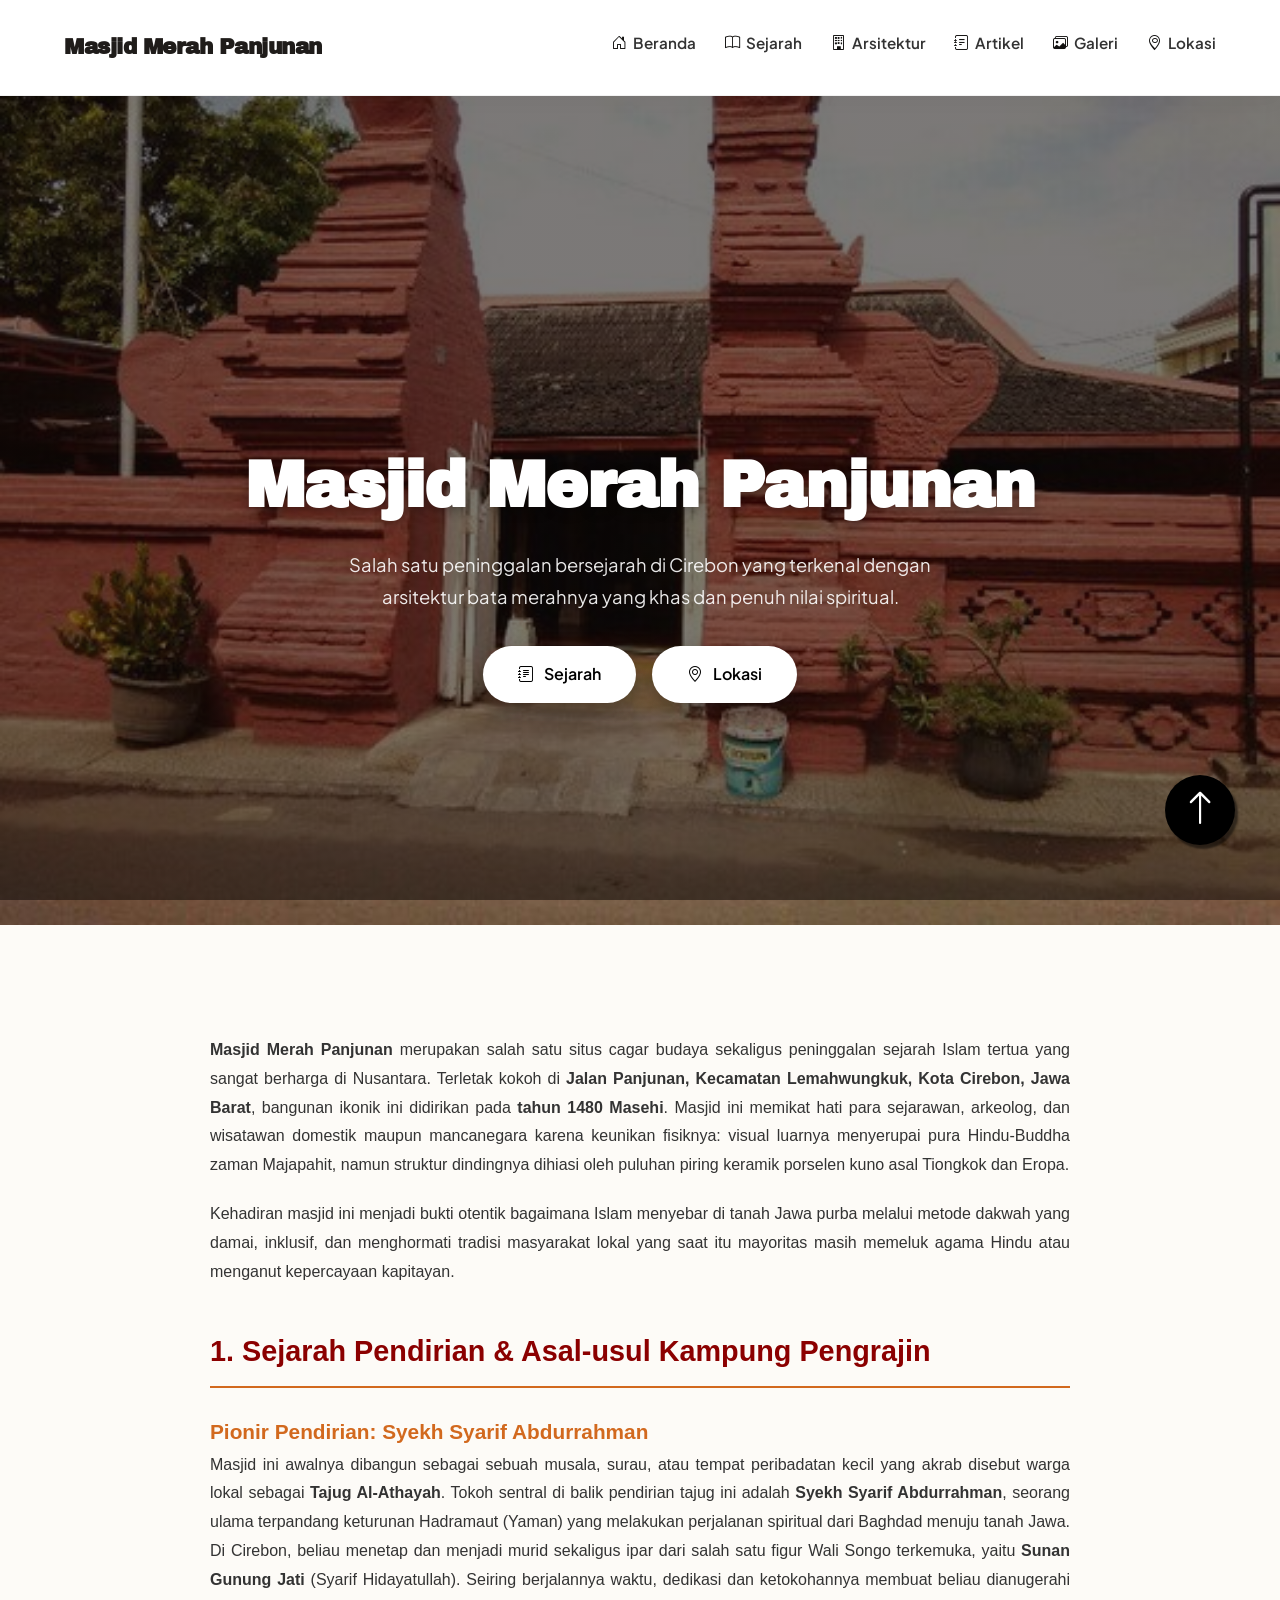
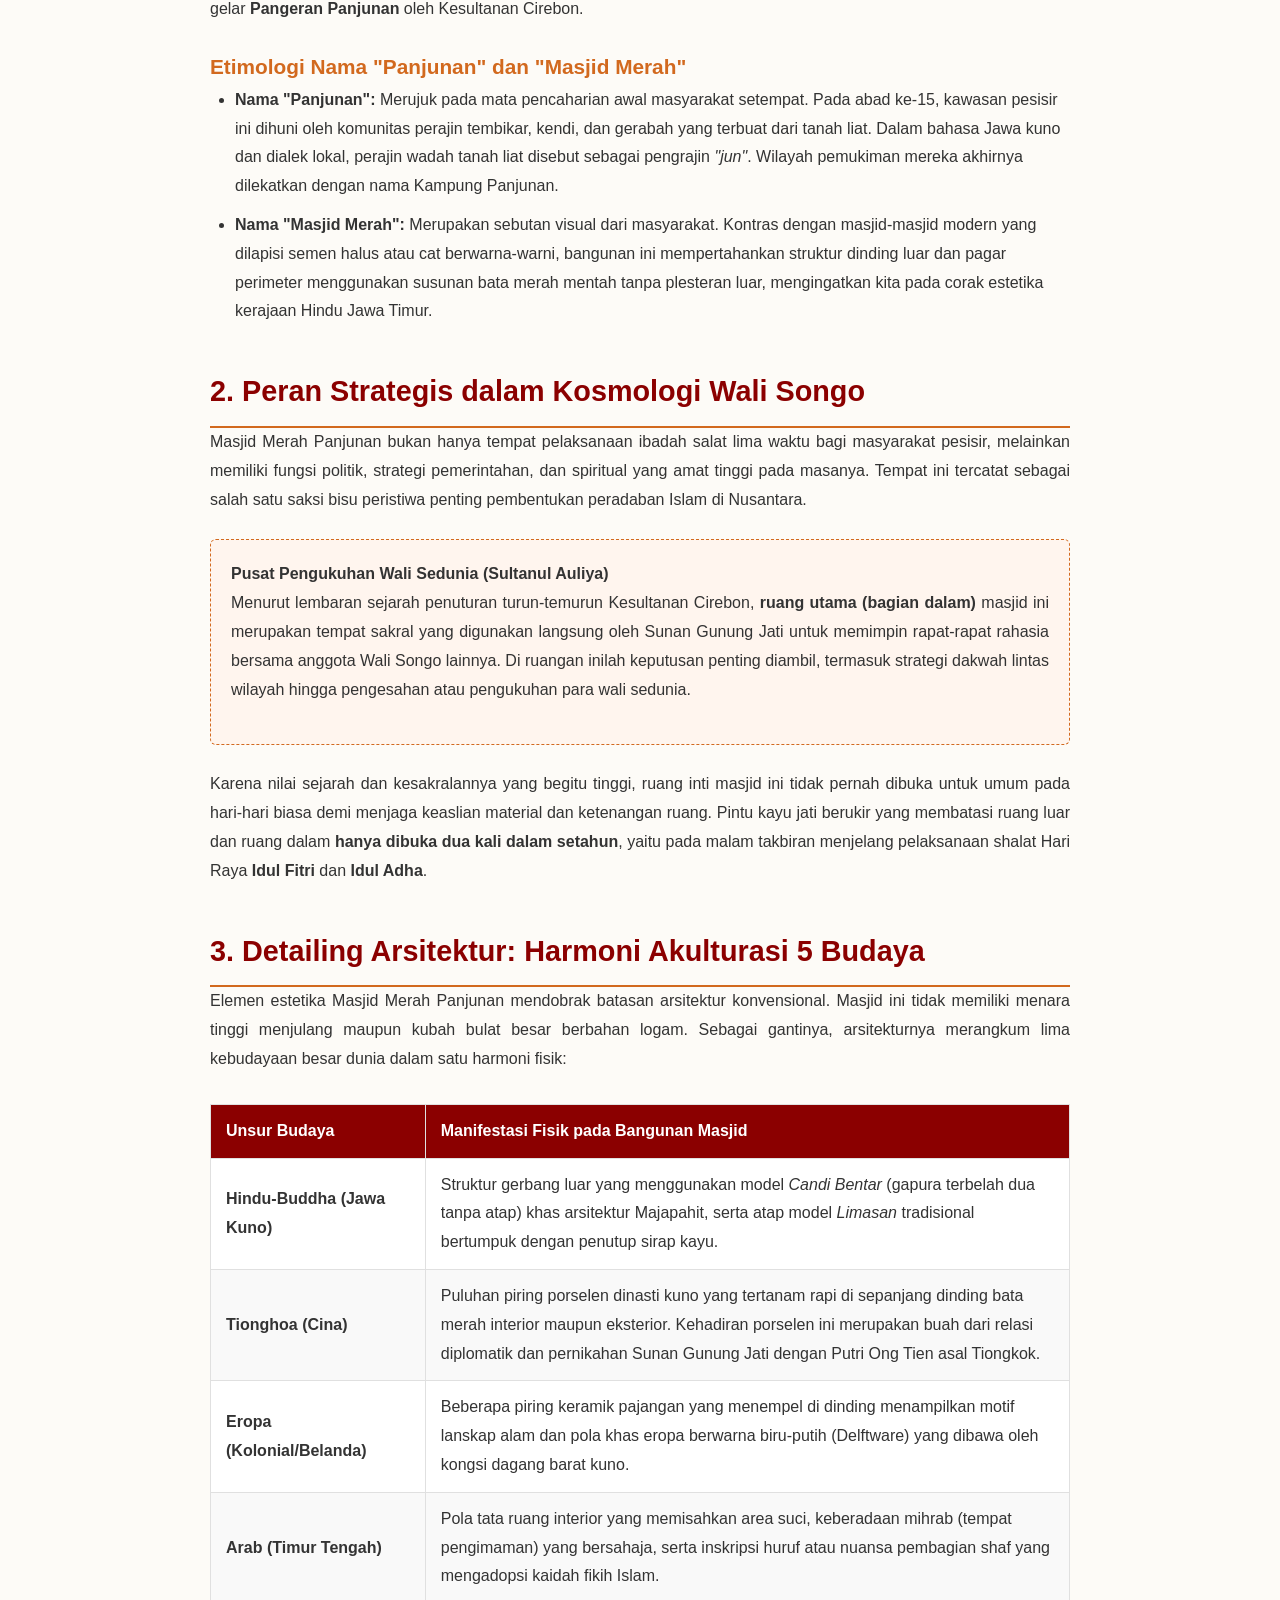
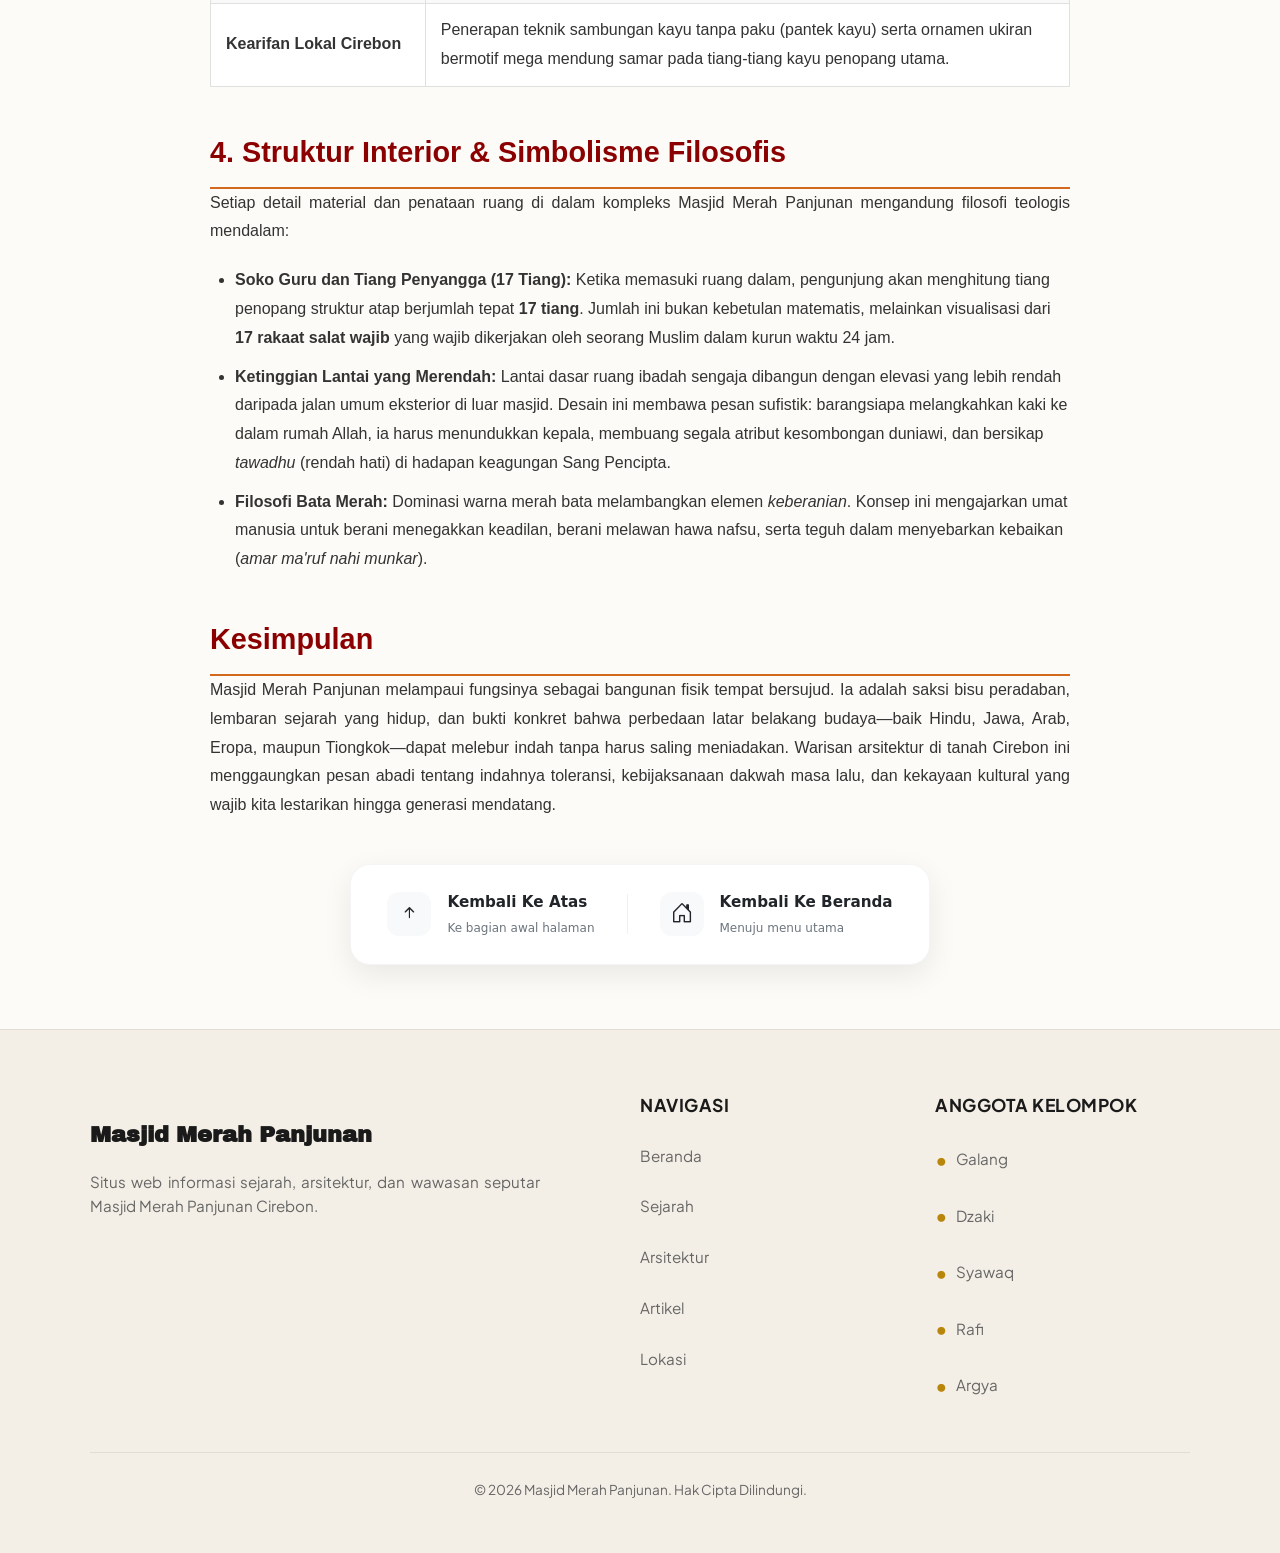
==== artikel.html @ 7f05b2d0 "Add files via upload" ====
<!doctype html>
<html lang="id">
  <head>
    <meta charset="UTF-8" />
    <meta name="viewport" content="width=device-width, initial-scale=1.0" />
    <title>Masjid Merah Panjunan - Akulturasi & Sejarah Terperinci</title>
    <link rel="stylesheet" href="style_artikel.css" />
  </head>
  <body>
    <nav id="home">
      <div>
        <h1>Masjid Merah Panjunan</h1>
      </div>
      <input type="checkbox" id="menu-toggle" />
      <label for="menu-toggle" class="menu-icon">
        <i class="bi bi-list"></i>
      </label>
      <ul>
        <li>
          <a href="index.html#Beranda"
            ><i class="bi bi-house-door"></i> Beranda</a
          >
        </li>
        <li>
          <a href="index.html#Sejarah"><i class="bi bi-book"></i> Sejarah</a>
        </li>
        <li>
          <a href="index.html#Arsitektur"
            ><i class="bi bi-building"></i> Arsitektur</a
          >
        </li>
        <li>
          <a href="#Artikel"><i class="bi bi-journal-text"></i> Artikel</a>
        </li>
        <li>
          <a href="index.html#Galeri"><i class="bi bi-images"></i> Galeri</a>
        </li>
        <li>
          <a href="index.html#Lokasi"><i class="bi bi-geo-alt"></i> Lokasi</a>
        </li>
      </ul>
    </nav>

    <section id="Beranda">
      <div class="content-beranda">
        <div class="judul-beranda">
          <h1>Masjid Merah Panjunan</h1>
          <p>
            Salah satu peninggalan bersejarah di Cirebon yang terkenal dengan<br />
            arsitektur bata merahnya yang khas dan penuh nilai spiritual.
          </p>
          <div class="kontainer-tombol">
            <a href="index.html#Sejarah"
              ><i class="bi bi-journal-text"></i> Sejarah</a
            >
            <a href="index.html#Lokasi"><i class="bi bi-geo-alt"></i> Lokasi</a>
          </div>
        </div>
      </div>
    </section>

    <div class="container" id="Artikel">
      <p>
        <strong>Masjid Merah Panjunan</strong> merupakan salah satu situs cagar
        budaya sekaligus peninggalan sejarah Islam tertua yang sangat berharga
        di Nusantara. Terletak kokoh di
        <strong
          >Jalan Panjunan, Kecamatan Lemahwungkuk, Kota Cirebon, Jawa
          Barat</strong
        >, bangunan ikonik ini didirikan pada
        <strong>tahun 1480 Masehi</strong>. Masjid ini memikat hati para
        sejarawan, arkeolog, dan wisatawan domestik maupun mancanegara karena
        keunikan fisiknya: visual luarnya menyerupai pura Hindu-Buddha zaman
        Majapahit, namun struktur dindingnya dihiasi oleh puluhan piring keramik
        porselen kuno asal Tiongkok dan Eropa.
      </p>

      <p>
        Kehadiran masjid ini menjadi bukti otentik bagaimana Islam menyebar di
        tanah Jawa purba melalui metode dakwah yang damai, inklusif, dan
        menghormati tradisi masyarakat lokal yang saat itu mayoritas masih
        memeluk agama Hindu atau menganut kepercayaan kapitayan.
      </p>

      <h2>1. Sejarah Pendirian & Asal-usul Kampung Pengrajin</h2>

      <h3>Pionir Pendirian: Syekh Syarif Abdurrahman</h3>
      <p>
        Masjid ini awalnya dibangun sebagai sebuah musala, surau, atau tempat
        peribadatan kecil yang akrab disebut warga lokal sebagai
        <strong>Tajug Al-Athayah</strong>. Tokoh sentral di balik pendirian
        tajug ini adalah <strong>Syekh Syarif Abdurrahman</strong>, seorang
        ulama terpandang keturunan Hadramaut (Yaman) yang melakukan perjalanan
        spiritual dari Baghdad menuju tanah Jawa. Di Cirebon, beliau menetap dan
        menjadi murid sekaligus ipar dari salah satu figur Wali Songo terkemuka,
        yaitu <strong>Sunan Gunung Jati</strong> (Syarif Hidayatullah). Seiring
        berjalannya waktu, dedikasi dan ketokohannya membuat beliau dianugerahi
        gelar <strong>Pangeran Panjunan</strong> oleh Kesultanan Cirebon.
      </p>

      <h3>Etimologi Nama "Panjunan" dan "Masjid Merah"</h3>
      <ul>
        <li>
          <strong>Nama "Panjunan":</strong> Merujuk pada mata pencaharian awal
          masyarakat setempat. Pada abad ke-15, kawasan pesisir ini dihuni oleh
          komunitas perajin tembikar, kendi, dan gerabah yang terbuat dari tanah
          liat. Dalam bahasa Jawa kuno dan dialek lokal, perajin wadah tanah
          liat disebut sebagai pengrajin <em>"jun"</em>. Wilayah pemukiman
          mereka akhirnya dilekatkan dengan nama Kampung Panjunan.
        </li>
        <li>
          <strong>Nama "Masjid Merah":</strong> Merupakan sebutan visual dari
          masyarakat. Kontras dengan masjid-masjid modern yang dilapisi semen
          halus atau cat berwarna-warni, bangunan ini mempertahankan struktur
          dinding luar dan pagar perimeter menggunakan susunan bata merah mentah
          tanpa plesteran luar, mengingatkan kita pada corak estetika kerajaan
          Hindu Jawa Timur.
        </li>
      </ul>

      <h2>2. Peran Strategis dalam Kosmologi Wali Songo</h2>
      <p>
        Masjid Merah Panjunan bukan hanya tempat pelaksanaan ibadah salat lima
        waktu bagi masyarakat pesisir, melainkan memiliki fungsi politik,
        strategi pemerintahan, dan spiritual yang amat tinggi pada masanya.
        Tempat ini tercatat sebagai salah satu saksi bisu peristiwa penting
        pembentukan peradaban Islam di Nusantara.
      </p>

      <div class="highlight-box">
        <h4>Pusat Pengukuhan Wali Sedunia (Sultanul Auliya)</h4>
        <p>
          Menurut lembaran sejarah penuturan turun-temurun Kesultanan Cirebon,
          <strong>ruang utama (bagian dalam)</strong> masjid ini merupakan
          tempat sakral yang digunakan langsung oleh Sunan Gunung Jati untuk
          memimpin rapat-rapat rahasia bersama anggota Wali Songo lainnya. Di
          ruangan inilah keputusan penting diambil, termasuk strategi dakwah
          lintas wilayah hingga pengesahan atau pengukuhan para wali sedunia.
        </p>
      </div>

      <p>
        Karena nilai sejarah dan kesakralannya yang begitu tinggi, ruang inti
        masjid ini tidak pernah dibuka untuk umum pada hari-hari biasa demi
        menjaga keaslian material dan ketenangan ruang. Pintu kayu jati berukir
        yang membatasi ruang luar dan ruang dalam
        <strong>hanya dibuka dua kali dalam setahun</strong>, yaitu pada malam
        takbiran menjelang pelaksanaan shalat Hari Raya
        <strong>Idul Fitri</strong> dan <strong>Idul Adha</strong>.
      </p>
      
      <h2>3. Detailing Arsitektur: Harmoni Akulturasi 5 Budaya</h2>
      <p>
        Elemen estetika Masjid Merah Panjunan mendobrak batasan arsitektur
        konvensional. Masjid ini tidak memiliki menara tinggi menjulang maupun
        kubah bulat besar berbahan logam. Sebagai gantinya, arsitekturnya
        merangkum lima kebudayaan besar dunia dalam satu harmoni fisik:
      </p>

      <div class="table-container">
        <table>
          <thead>
            <tr>
              <th style="width: 25%">Unsur Budaya</th>
              <th style="width: 75%">Manifestasi Fisik pada Bangunan Masjid</th>
            </tr>
          </thead>
          <tbody>
            <tr>
              <td><strong>Hindu-Buddha (Jawa Kuno)</strong></td>
              <td>
                Struktur gerbang luar yang menggunakan model
                <em>Candi Bentar</em> (gapura terbelah dua tanpa atap) khas
                arsitektur Majapahit, serta atap model
                <em>Limasan</em> tradisional bertumpuk dengan penutup sirap
                kayu.
              </td>
            </tr>
            <tr>
              <td><strong>Tionghoa (Cina)</strong></td>
              <td>
                Puluhan piring porselen dinasti kuno yang tertanam rapi di
                sepanjang dinding bata merah interior maupun eksterior.
                Kehadiran porselen ini merupakan buah dari relasi diplomatik dan
                pernikahan Sunan Gunung Jati dengan Putri Ong Tien asal
                Tiongkok.
              </td>
            </tr>
            <tr>
              <td><strong>Eropa (Kolonial/Belanda)</strong></td>
              <td>
                Beberapa piring keramik pajangan yang menempel di dinding
                menampilkan motif lanskap alam dan pola khas eropa berwarna
                biru-putih (Delftware) yang dibawa oleh kongsi dagang barat
                kuno.
              </td>
            </tr>
            <tr>
              <td><strong>Arab (Timur Tengah)</strong></td>
              <td>
                Pola tata ruang interior yang memisahkan area suci, keberadaan
                mihrab (tempat pengimaman) yang bersahaja, serta inskripsi huruf
                atau nuansa pembagian shaf yang mengadopsi kaidah fikih Islam.
              </td>
            </tr>
            <tr>
              <td><strong>Kearifan Lokal Cirebon</strong></td>
              <td>
                Penerapan teknik sambungan kayu tanpa paku (pantek kayu) serta
                ornamen ukiran bermotif mega mendung samar pada tiang-tiang kayu
                penopang utama.
              </td>
            </tr>
          </tbody>
        </table>
      </div>

      <h2>4. Struktur Interior & Simbolisme Filosofis</h2>
      <p>
        Setiap detail material dan penataan ruang di dalam kompleks Masjid Merah
        Panjunan mengandung filosofi teologis mendalam:
      </p>

      <ul>
        <li>
          <strong>Soko Guru dan Tiang Penyangga (17 Tiang):</strong> Ketika
          memasuki ruang dalam, pengunjung akan menghitung tiang penopang
          struktur atap berjumlah tepat <strong>17 tiang</strong>. Jumlah ini
          bukan kebetulan matematis, melainkan visualisasi dari
          <strong>17 rakaat salat wajib</strong> yang wajib dikerjakan oleh
          seorang Muslim dalam kurun waktu 24 jam.
        </li>
        <li>
          <strong>Ketinggian Lantai yang Merendah:</strong> Lantai dasar ruang
          ibadah sengaja dibangun dengan elevasi yang lebih rendah daripada
          jalan umum eksterior di luar masjid. Desain ini membawa pesan
          sufistik: barangsiapa melangkahkan kaki ke dalam rumah Allah, ia harus
          menundukkan kepala, membuang segala atribut kesombongan duniawi, dan
          bersikap <em>tawadhu</em> (rendah hati) di hadapan keagungan Sang
          Pencipta.
        </li>
        <li>
          <strong>Filosofi Bata Merah:</strong> Dominasi warna merah bata
          melambangkan elemen <em>keberanian</em>. Konsep ini mengajarkan umat
          manusia untuk berani menegakkan keadilan, berani melawan hawa nafsu,
          serta teguh dalam menyebarkan kebaikan (<em
            >amar ma'ruf nahi munkar</em
          >).
        </li>
      </ul>

      <h2>Kesimpulan</h2>
      <p>
        Masjid Merah Panjunan melampaui fungsinya sebagai bangunan fisik tempat
        bersujud. Ia adalah saksi bisu peradaban, lembaran sejarah yang hidup,
        dan bukti konkret bahwa perbedaan latar belakang budaya—baik Hindu,
        Jawa, Arab, Eropa, maupun Tiongkok—dapat melebur indah tanpa harus
        saling meniadakan. Warisan arsitektur di tanah Cirebon ini menggaungkan
        pesan abadi tentang indahnya toleransi, kebijaksanaan dakwah masa lalu,
        dan kekayaan kultural yang wajib kita lestarikan hingga generasi
        mendatang.
      </p>

      <div class="nav-card-container">
        <div class="nav-card-body">
          <a href="#home" class="nav-card-item">
            <div class="nav-icon-wrapper">
              <i class="bi bi-arrow-up-short"></i>
            </div>
            <div class="nav-text-wrapper">
              <span class="nav-title">Kembali Ke Atas</span>
              <span class="nav-subtitle">Ke bagian awal halaman</span>
            </div>
          </a>

          <div class="nav-card-divider"></div>
          <a href="index.html#Beranda" class="nav-card-item">
            <div class="nav-icon-wrapper">
              <i class="bi bi-house-door"></i>
            </div>
            <div class="nav-text-wrapper">
              <span class="nav-title">Kembali Ke Beranda</span>
              <span class="nav-subtitle">Menuju menu utama</span>
            </div>
          </a>
        </div>
      </div>
    </div>

    <div id="chatbot-widget" class="chat-closed">
      <div id="chat-toggle" class="icon-floot">
        <a href="#home"><i class="bi bi-arrow-up"></i></a>
      </div>
    </div>

    <footer>
      <div class="footer-container">
        <div class="footer-info">
          <h3>Masjid Merah Panjunan</h3>
          <p>
            Situs web informasi sejarah, arsitektur, dan wawasan seputar Masjid
            Merah Panjunan Cirebon.
          </p>
        </div>

        <div class="footer-links">
          <h4>Navigasi</h4>
          <ul>
            <li><a href="index.html#Beranda">Beranda</a></li>
            <li><a href="index.html#Sejarah">Sejarah</a></li>
            <li><a href="index.html#Arsitektur">Arsitektur</a></li>
            <li><a href="index.html#Artikel">Artikel</a></li>
            <li><a href="index.html#Lokasi">Lokasi</a></li>
          </ul>
        </div>

        <div class="footer-team">
          <h4>Anggota Kelompok</h4>
          <ul class="team-list">
            <li>Galang</li>
            <li>Dzaki</li>
            <li>Syawaq</li>
            <li>Rafi</li>
            <li>Argya</li>
          </ul>
        </div>
      </div>

      <div class="footer-bottom">
        <p>&copy; 2026 Masjid Merah Panjunan. Hak Cipta Dilindungi.</p>
      </div>
    </footer>
  </body>
</html>
---- style_artikel.css ----
@import url("https://fonts.googleapis.com/css2?family=Archivo+Black&family=Plus+Jakarta+Sans:wght@300;400;500;600;700&display=swap");
@import url("https://cdn.jsdelivr.net/npm/bootstrap-icons@1.13.1/font/bootstrap-icons.min.css");

:root {
  --primary-dark: #1f1c1a;
  --accent-color: #131211;
  --primary-color: #8b0000;
  --secondary-color: #d2691e;
  --text-color: #333333;
  --bg-color: #fdfbf7;
  --card-bg: #ffffff;
  --transition: all 0.3s cubic-bezier(0.4, 0, 0.2, 1);
}

* {
  padding: 0;
  margin: 0;
  box-sizing: border-box;
}

html {
  scroll-behavior: smooth;
}

body {
  font-family: "Segoe UI", Tahoma, Geneva, Verdana, sans-serif;
  line-height: 1.8;
  color: var(--text-color);
  background-color: var(--bg-color);
  margin: 0;
}

nav {
  position: relative;
  top: 0;
  left: 0;
  width: 100%;
  background: rgba(255, 255, 255, 0.92);
  backdrop-filter: blur(10px);
  display: flex;
  justify-content: space-between;
  align-items: center;
  padding: 1.2rem 4rem;
  z-index: 1000;
  box-shadow: 0 4px 20px rgba(0, 0, 0, 0.04);
  border-bottom: 1px solid rgba(0, 0, 0, 0.05);
  box-sizing: border-box;
}

nav div h1 {
  font-size: 1.35rem;
  font-family: "Archivo Black", sans-serif;
  color: var(--primary-dark);
  letter-spacing: -0.5px;
  margin: 0;
  display: flex;
  align-items: center;
}

nav ul {
  display: flex;
  list-style: none;
  align-items: center;
  gap: 1.8rem;
  margin: 0;
  padding: 0;
}

nav ul li {
  display: flex;
  align-items: center;
}

nav ul li a {
  text-decoration: none;
  font-family: "Plus Jakarta Sans", sans-serif;
  color: var(--text-main);
  font-weight: 600;
  font-size: 0.95rem;
  padding: 0.6rem 0;
  display: inline-flex;
  align-items: center;
  transition: var(--transition);
  position: relative;
}

nav ul li a i {
  margin-right: 6px;
  color: var(--accent-color);
  display: inline-flex;
  align-items: center;
}

nav ul li a::after {
  content: "";
  position: absolute;
  bottom: 0;
  left: 0;
  width: 0;
  height: 2px;
  background-color: var(--accent-color);
  transition: var(--transition);
  border-radius: 2px;
}

nav ul li a:hover {
  color: var(--accent-color);
}

nav ul li a:hover::after {
  width: 100%;
}

#menu-toggle {
  display: none;
}

.menu-icon {
  font-size: 24px;
  display: none;
  cursor: pointer;
}

@media (max-width: 768px) {
  nav {
    padding: 1rem 1.5rem;
  }

  .menu-icon {
    display: block;
    font-size: 28px;
    color: var(--primary-dark);
  }

  nav ul {
    position: absolute;
    top: 100%;
    left: 0;
    width: 100%;
    background-color: rgba(255, 255, 255, 0.98);
    backdrop-filter: blur(10px);
    flex-direction: column;
    align-items: flex-start;
    padding: 20px 30px;
    gap: 15px;
    box-shadow: 0 10px 20px rgba(0, 0, 0, 0.08);
    border-bottom: 1px solid rgba(0, 0, 0, 0.05);

    max-height: 0;
    overflow: hidden;
    opacity: 0;
    transition:
      max-height 0.4s ease,
      opacity 0.3s ease;
  }

  #menu-toggle:checked ~ ul {
    max-height: 400px;
    opacity: 1;
  }

  nav ul li {
    width: 100%;
  }

  nav ul li a {
    display: block;
    width: 100%;
    padding: 8px 0;
    font-size: 1rem;
  }

  nav ul li a::after {
    display: none;
  }
}

#Beranda {
  background-image:
    linear-gradient(rgba(15, 10, 8, 0.55), rgba(15, 10, 8, 0.55)),
    url("img/depan_masjid.jpg");
  background-size: cover;
  background-repeat: no-repeat;
  background-position: center;
  background-attachment: fixed;
  width: 100%;
  min-height: 100vh;
  display: flex;
  flex-direction: column;
  justify-content: center;
  align-items: center;
  padding: 120px 20px 60px 20px;
  color: #ffffff;
  text-align: center;
}

.content-beranda {
  max-width: 900px;
  width: 100%;
  display: flex;
  justify-content: center;
  align-items: center;
}

.judul-beranda {
  display: flex;
  flex-direction: column;
  justify-content: center;
  align-items: center;
  gap: 24px;
  width: 100%;
}

.judul-beranda h1 {
  font-family: "Archivo Black", sans-serif;
  font-size: clamp(2.5rem, 5vw, 4rem);
  letter-spacing: -1px;
  line-height: 1.2;
  text-shadow: 0 4px 12px rgba(0, 0, 0, 0.3);
  width: 100%;
  text-align: center;
}

.judul-beranda p {
  font-family: "Plus Jakarta Sans", sans-serif;
  font-weight: 400;
  font-size: 1.15rem;
  line-height: 1.7;
  color: rgba(255, 255, 255, 0.9);
  max-width: 650px;
  width: 100%;
  margin: 0 auto;
  text-align: center;
}

.kontainer-tombol {
  display: flex;
  flex-direction: row;
  justify-content: center;
  align-items: center;
  gap: 16px;
  margin-top: 10px;
  width: 100%;
}

.kontainer-tombol a {
  display: inline-flex;
  align-items: center;
  justify-content: center;
  gap: 10px;
  background-color: white;
  color: #000000;
  text-decoration: none;
  font-family: "Plus Jakarta Sans", sans-serif;
  font-weight: 600;
  padding: 0.9rem 2.2rem;
  border-radius: 50px;
  box-shadow: 0 8px 20px rgba(19, 18, 17, 0.35);
  transition: var(--transition);
}

.kontainer-tombol a:hover {
  transform: translateY(-3px);
  background-color: #ffffff;
  box-shadow: 0 12px 25px rgba(19, 18, 17, 0.5);
}

section {
  min-height: 100vh;
  padding: 140px 20px 80px 20px;
  display: flex;
  flex-direction: column;
  align-items: center;
  justify-content: center;
}

.container {
  max-width: 900px;
  margin: 40px auto;
  padding: 0 20px;
}
.meta-info {
  background-color: #f0e6d2;
  padding: 15px 20px;
  border-left: 5px solid var(--primary-color);
  border-radius: 4px;
  margin-bottom: 30px;
  font-size: 0.95rem;
}
h2 {
  color: var(--primary-color);
  border-bottom: 2px solid var(--secondary-color);
  padding-bottom: 8px;
  margin-top: 40px;
  font-size: 1.8rem;
}
h3 {
  color: var(--secondary-color);
  margin-top: 25px;
  font-size: 1.3rem;
}
p {
  margin-bottom: 20px;
  text-align: justify;
}
ul,
ol {
  margin-bottom: 20px;
  padding-left: 25px;
}
li {
  margin-bottom: 10px;
}
.highlight-box {
  background-color: #fff5ee;
  border: 1px dashed var(--secondary-color);
  padding: 20px;
  border-radius: 6px;
  margin: 25px 0;
}
.table-container {
  overflow-x: auto;
  margin: 30px 0;
}
table {
  width: 100%;
  border-collapse: collapse;
  background: var(--card-bg);
}
th,
td {
  border: 1px solid #e0e0e0;
  padding: 12px 15px;
  text-align: left;
}
th {
  background-color: var(--primary-color);
  color: white;
}
tr:nth-child(even) {
  background-color: #f9f9f9;
}

.nav-card-container {
  display: flex;
  justify-content: center;
  padding: 24px 16px;
  width: 100%;
  box-sizing: border-box;
}

.nav-card-body {
  display: inline-flex;
  align-items: center;
  background-color: #ffffff;
  padding: 12px;
  border-radius: 20px;
  box-shadow: 0 10px 30px rgba(0, 0, 0, 0.08);
  border: 1px solid rgba(0, 0, 0, 0.04);
}

.nav-card-item {
  display: flex;
  align-items: center;
  gap: 16px;
  padding: 12px 24px;
  text-decoration: none;
  border-radius: 14px;
  transition: all 0.25s cubic-bezier(0.4, 0, 0.2, 1);
}

.nav-card-item:hover {
  background-color: #fafafa;
}

.nav-card-item:hover .nav-icon-wrapper {
  background-color: #e7f1ff;
  color: #0d6efd;
  transform: scale(1.05);
}

.nav-card-item:hover .nav-title {
  color: #0d6efd;
}

.nav-icon-wrapper {
  display: flex;
  align-items: center;
  justify-content: center;
  width: 44px;
  height: 44px;
  background-color: #f8f9fa;
  color: #212529;
  border-radius: 12px;
  font-size: 1.4rem;
  transition: all 0.25s ease;
}

.nav-text-wrapper {
  display: flex;
  flex-direction: column;
  gap: 2px;
}

.nav-title {
  font-family:
    system-ui,
    -apple-system,
    sans-serif;
  font-size: 0.95rem;
  font-weight: 600;
  color: #212529;
  transition: color 0.2s ease;
}

.nav-subtitle {
  font-family:
    system-ui,
    -apple-system,
    sans-serif;
  font-size: 0.75rem;
  color: #6c757d;
}

.nav-card-divider {
  width: 1px;
  height: 40px;
  background-color: #eff2f5;
  margin: 0 8px;
}

@media (max-width: 600px) {
  .nav-card-body {
    flex-direction: column;
    width: 100%;
    max-width: 400px;
    padding: 12px;
    gap: 8px;
  }

  .nav-card-item {
    width: 100%;
    box-sizing: border-box;
    justify-content: flex-start;
  }

  .nav-card-divider {
    width: 100%;
    height: 1px;
    margin: 4px 0;
  }
}

.icon-floot {
  background-color: black;
  width: 70px;
  height: 70px;
  display: flex;
  justify-content: center;
  align-items: center;
  position: fixed;
  right: 45px;
  bottom: 55px;
  font-size: 37px;
  text-shadow: 3px 2px 5px rgba(0, 0, 0, 0.5);
  text-decoration: none;
  border-radius: 50px;
  box-shadow: 3px 4px 2px rgba(0, 0, 0, 0.5);
  cursor: pointer;
  transition: all 0.3s;
  z-index: 1000;

  animation: munculPasScroll linear both;
  animation-timeline: scroll(root);
  animation-range: entry 0px exit 800px;
}

@keyframes munculPasScroll {
  from {
    opacity: 0;
    visibility: hidden;
    transform: translateY(40px);
  }
  to {
    opacity: 1;
    visibility: visible;
    transform: translateY(0);
  }
}

.icon-floot a {
  color: white;
}

.icon-floot:hover {
  transform: translateY(-10px) !important;
  color: lightyellow;
}

.icon-floot:active {
  transform: translateY(-10px) scale(0.75) !important;
  font-size: 20px;
}

footer {
  background-color: #f4efe6;
  color: #333333;
  padding: 60px 20px 30px 20px;
  font-family: "Plus Jakarta Sans", sans-serif;
  border-top: 1px solid rgba(0, 0, 0, 0.08);
}

.footer-container {
  max-width: 1100px;
  margin: 0 auto;
  display: grid;
  grid-template-columns: 1fr;
  gap: 40px;
  padding-bottom: 40px;
  border-bottom: 1px solid rgba(0, 0, 0, 0.08);
}

.footer-info h3 {
  font-family: "Archivo Black", sans-serif;
  font-size: 1.4rem;
  margin-bottom: 15px;
  color: #1a1a1a;
}

.footer-info p {
  color: #666666;
  font-size: 0.95rem;
  line-height: 1.6;
  max-width: 450px;
}

.footer-links h4,
.footer-team h4 {
  font-size: 1.1rem;
  margin-bottom: 20px;
  font-weight: 700;
  color: #1a1a1a;
  text-transform: uppercase;
  letter-spacing: 0.5px;
}

.footer-links ul,
.team-list {
  list-style: none;
  padding: 0;
  margin: 0;
  display: flex;
  flex-direction: column;
  gap: 12px;
}

.footer-links ul li a {
  text-decoration: none;
  color: #666666;
  font-size: 0.95rem;
  transition: all 0.3s ease;
  display: inline-block;
}

.footer-links ul li a:hover {
  color: #b8860b;
  transform: translateX(5px);
}

.team-list li {
  color: #666666;
  font-size: 0.95rem;
  display: flex;
  align-items: center;
  gap: 8px;
}

.team-list li::before {
  content: "•";
  color: #b8860b;
  font-weight: bold;
  font-size: 1.2rem;
}

.footer-bottom {
  display: flex;
  justify-content: center;
  align-items: center;
  text-align: center;
  padding-top: 25px;
  color: #666666;
  font-size: 0.85rem;
}

@media (min-width: 600px) {
  .footer-container {
    grid-template-columns: repeat(2, 1fr);
  }

  .footer-info {
    grid-column: span 2;
  }
}

@media (min-width: 900px) {
  .footer-container {
    grid-template-columns: 2fr 1fr 1fr;
  }

  .footer-info {
    grid-column: span 1;
  }
}
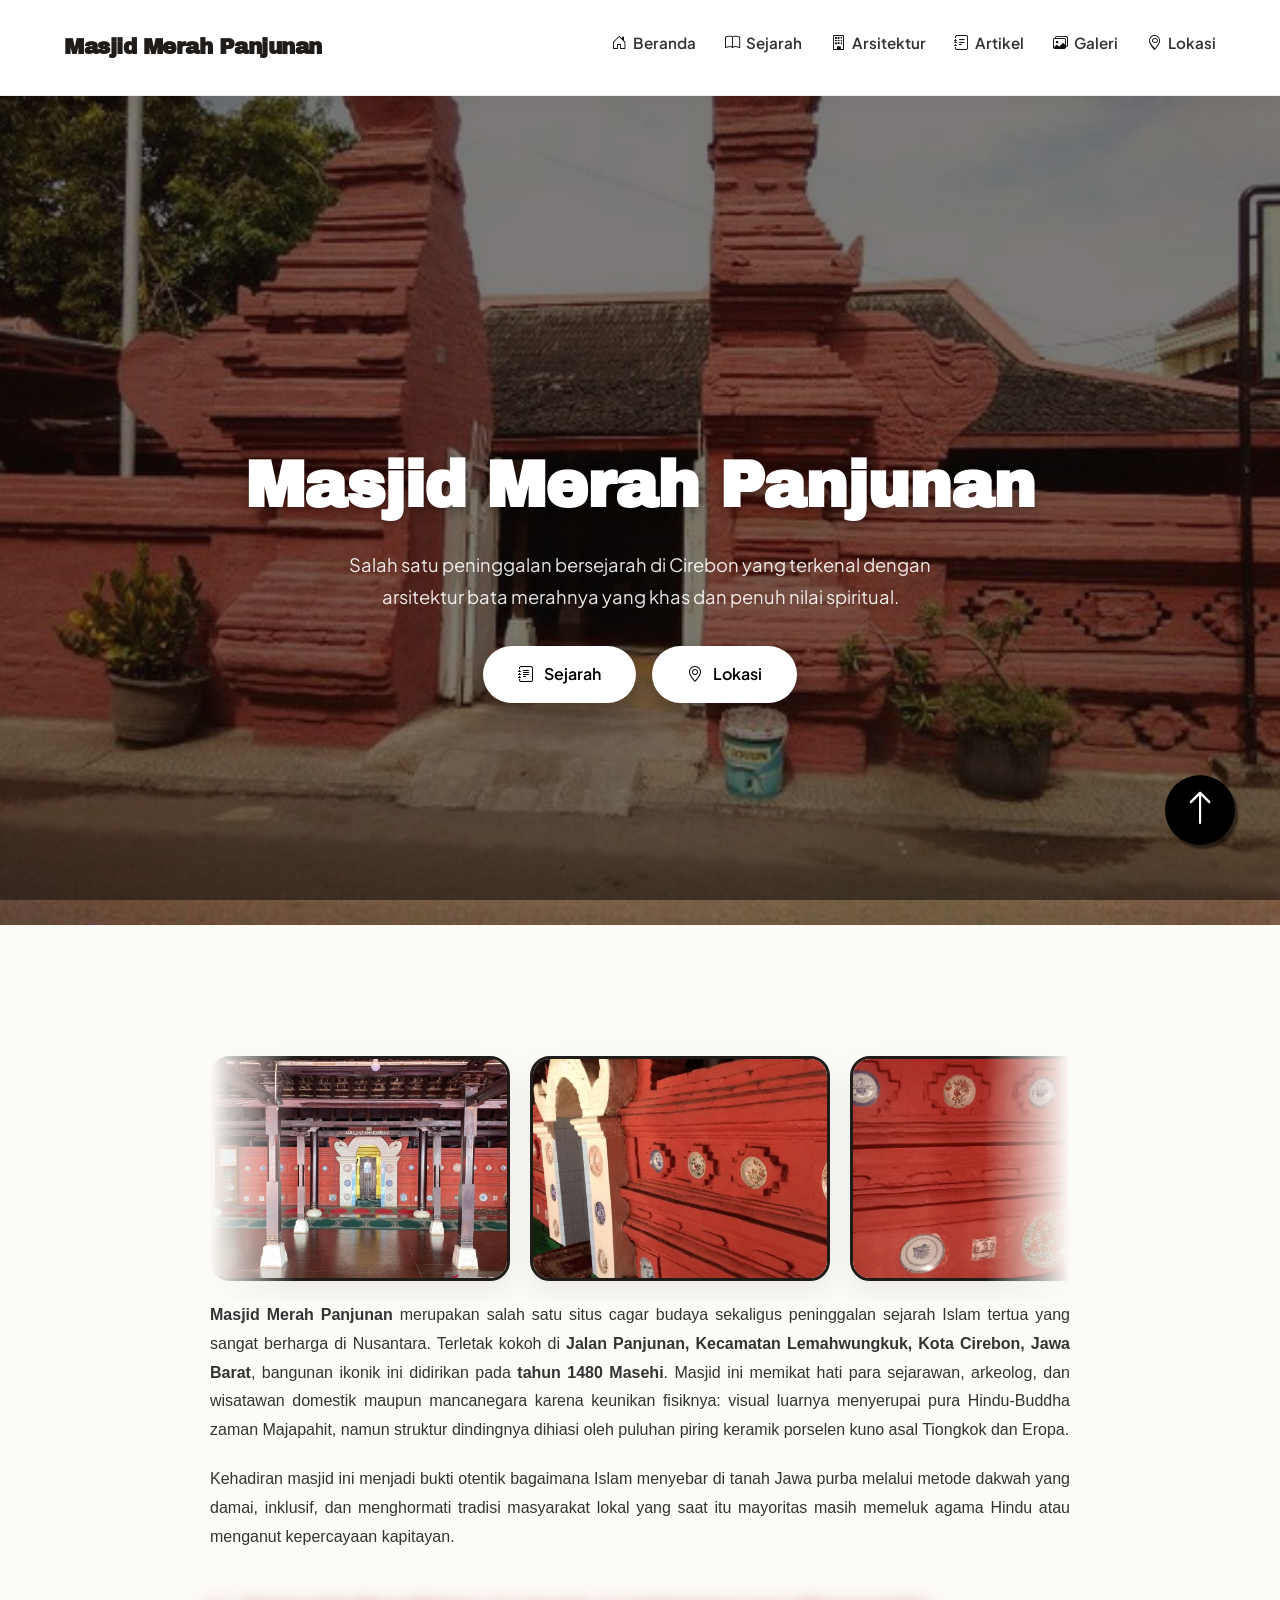
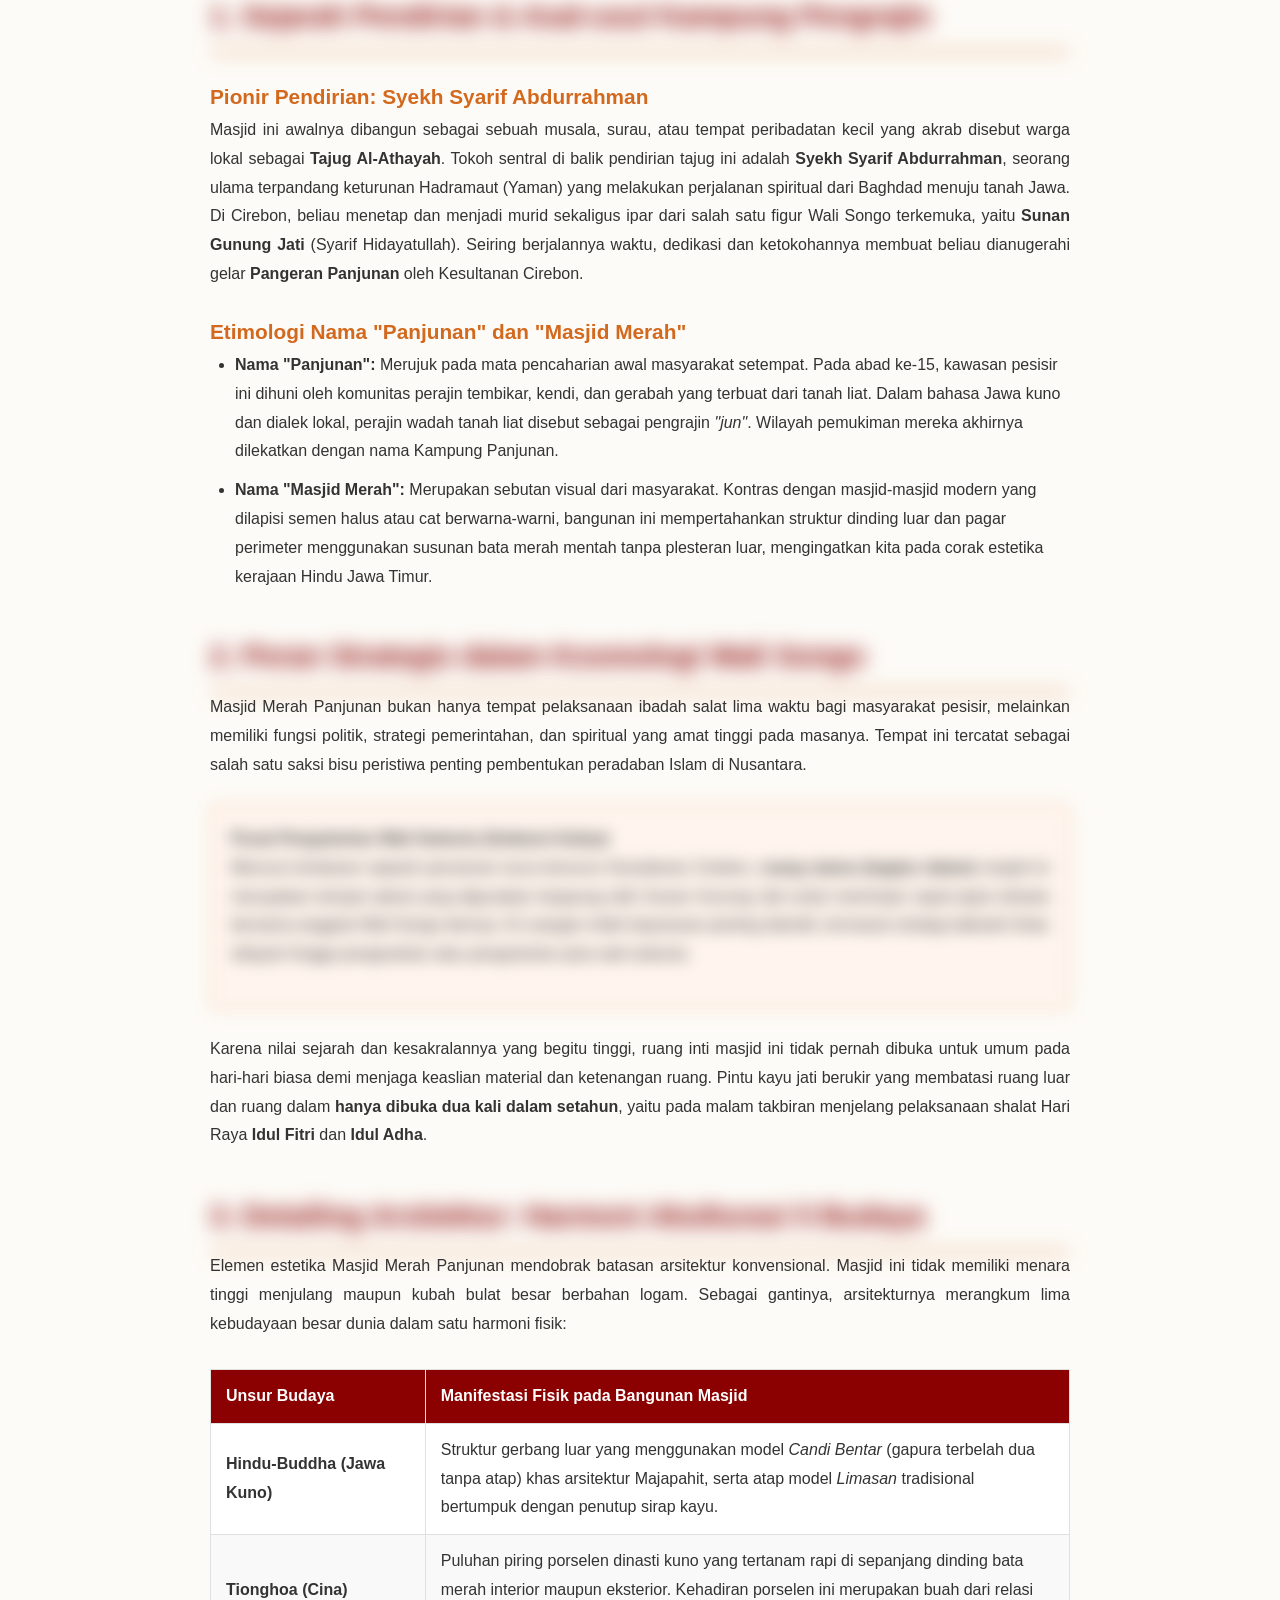
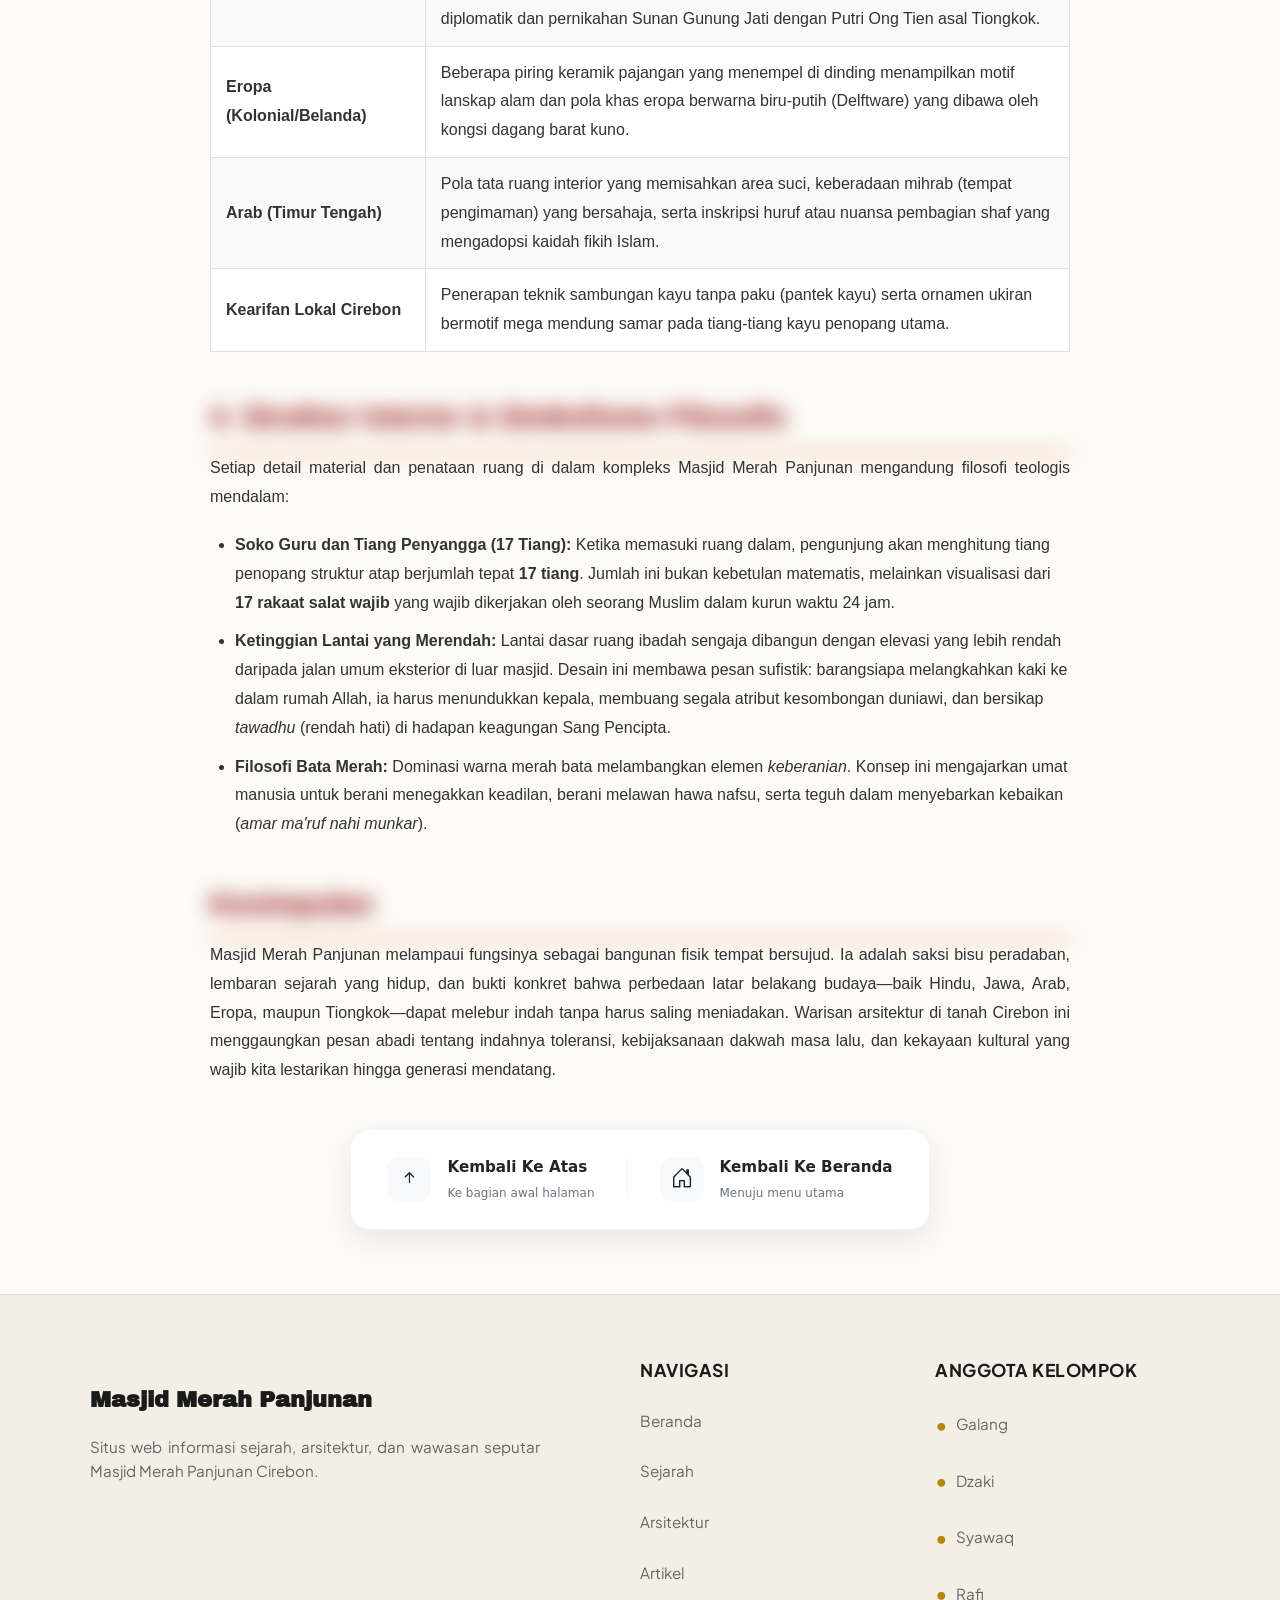
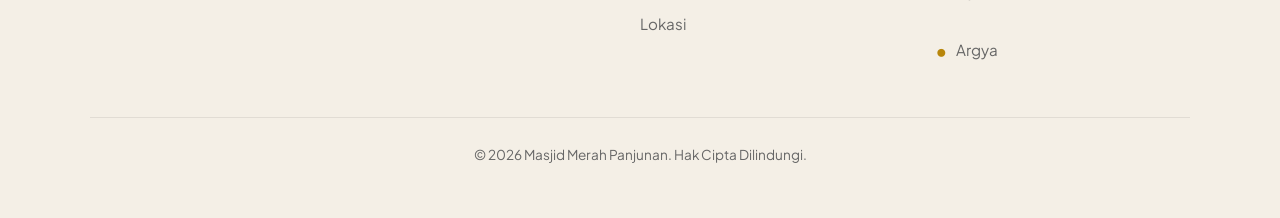
==== commit d8f54785: "Add files via upload" ====
--- a/artikel.html
+++ b/artikel.html
@@ -5,6 +5,7 @@
     <meta name="viewport" content="width=device-width, initial-scale=1.0" />
     <title>Masjid Merah Panjunan - Akulturasi & Sejarah Terperinci</title>
     <link rel="stylesheet" href="style_artikel.css" />
+    <link rel="stylesheet" href="scroll-animation-artikel.css" />
   </head>
   <body>
     <nav id="home">
@@ -60,6 +61,35 @@
     </section>
 
     <div class="container" id="Artikel">
+      <div class="slider-wrapper">
+            <div class="slider-container">
+              <div class="galeri-item">
+                <img src="img/dalam_masjid.jpg" alt="Dalam Masjid" />
+              </div>
+              <div class="galeri-item">
+                <img src="img/Bata_Merah.jpg" alt="Bata Merah" />
+              </div>
+              <div class="galeri-item">
+                <img src="img/Ornamen_Kuno.jpg" alt="Ornamen Kuno" />
+              </div>
+              <div class="galeri-item">
+                <img src="img/masjid.jpeg" alt="Suasana Masjid" />
+              </div>
+              <div class="galeri-item">
+                <img src="img/depan_masjid.jpg" alt="Bagian Depan Masjid" />
+              </div>
+
+              <div class="galeri-item">
+                <img src="img/dalam_masjid.jpg" alt="Dalam Masjid" />
+              </div>
+              <div class="galeri-item">
+                <img src="img/Bata_Merah.jpg" alt="Bata Merah" />
+              </div>
+              <div class="galeri-item">
+                <img src="img/Ornamen_Kuno.jpg" alt="Ornamen Kuno" />
+              </div>
+            </div>
+          </div>
       <p>
         <strong>Masjid Merah Panjunan</strong> merupakan salah satu situs cagar
         budaya sekaligus peninggalan sejarah Islam tertua yang sangat berharga
--- a/style_artikel.css
+++ b/style_artikel.css
@@ -279,6 +279,68 @@
   margin: 40px auto;
   padding: 0 20px;
 }
+
+.slider-wrapper {
+  width: 100%;
+  overflow: hidden;
+  position: relative;
+  padding: 20px 0;
+
+  -webkit-mask-image: linear-gradient(
+    to right,
+    transparent 0%,
+    black 10%,
+    black 90%,
+    transparent 100%
+  );
+  mask-image: linear-gradient(
+    to right,
+    transparent 0%,
+    black 10%,
+    black 90%,
+    transparent 100%
+  );
+}
+
+.slider-container {
+  display: flex;
+  gap: 20px;
+  width: max-content;
+  animation: jalanOtomatis 45s linear infinite;
+}
+
+.galeri-item {
+  width: 300px;
+  border-radius: 20px;
+  overflow: hidden;
+  box-shadow: 0 10px 30px rgba(0, 0, 0, 0.08);
+  border: 3px solid var(--primary-dark);
+  background: #ffffff;
+  aspect-ratio: 4 / 3;
+  flex-shrink: 0;
+}
+
+.galeri-item img {
+  width: 100%;
+  height: 100%;
+  object-fit: cover;
+  display: block;
+  transition: transform 0.4s ease;
+}
+
+.galeri-item:hover img {
+  transform: scale(1.06);
+}
+
+@keyframes jalanOtomatis {
+  0% {
+    transform: translateX(0);
+  }
+  100% {
+    transform: translateX(-1600px);
+  }
+}
+
 .meta-info {
   background-color: #f0e6d2;
   padding: 15px 20px;
@@ -469,23 +531,6 @@
   cursor: pointer;
   transition: all 0.3s;
   z-index: 1000;
-
-  animation: munculPasScroll linear both;
-  animation-timeline: scroll(root);
-  animation-range: entry 0px exit 800px;
-}
-
-@keyframes munculPasScroll {
-  from {
-    opacity: 0;
-    visibility: hidden;
-    transform: translateY(40px);
-  }
-  to {
-    opacity: 1;
-    visibility: visible;
-    transform: translateY(0);
-  }
 }
 
 .icon-floot a {
--- a/scroll-animation-artikel.css
+++ b/scroll-animation-artikel.css
@@ -0,0 +1,215 @@
+@media (prefers-reduced-motion: no-preference) {
+  @supports (animation-timeline: view()) {
+    .container > .slider-wrapper,
+    .container > p,
+    .container > h2,
+    .container > h3,
+    .container > ul,
+    .container > .highlight-box,
+    .container > .table-container,
+    .container > .nav-card-container {
+      will-change: transform, opacity, filter;
+    }
+
+    .container > .slider-wrapper {
+      opacity: 0;
+      transform: translateY(90px) scale(0.95);
+      animation: mediaFloatReveal linear both;
+      animation-timeline: view();
+      animation-range: entry 5% cover 34%;
+    }
+
+    .container > p:nth-of-type(odd) {
+      opacity: 0;
+      transform: translateX(-70px);
+      animation: driftLeftReveal linear both;
+      animation-timeline: view();
+      animation-range: entry 10% cover 36%;
+    }
+
+    .container > p:nth-of-type(even) {
+      opacity: 0;
+      transform: translateX(70px);
+      animation: driftRightReveal linear both;
+      animation-timeline: view();
+      animation-range: entry 10% cover 36%;
+    }
+
+    .container > h2 {
+      opacity: 0;
+      filter: blur(10px);
+      transform: translateY(60px);
+      animation: headingReveal linear both;
+      animation-timeline: view();
+      animation-range: entry 5% cover 28%;
+    }
+
+    .container > h3 {
+      opacity: 0;
+      transform: translateY(45px) scale(0.96);
+      animation: lineFocusReveal linear both;
+      animation-timeline: view();
+      animation-range: entry 8% cover 30%;
+    }
+
+    .container > ul {
+      opacity: 0;
+      transform: translateY(70px);
+      animation: listRiseReveal linear both;
+      animation-timeline: view();
+      animation-range: entry 10% cover 38%;
+    }
+
+    .container > .highlight-box {
+      opacity: 0;
+      filter: blur(8px);
+      transform: scale(0.92);
+      animation: centerBloomReveal linear both;
+      animation-timeline: view();
+      animation-range: entry 8% cover 34%;
+    }
+
+    .container > .table-container {
+      opacity: 0;
+      transform: translateY(80px) rotateX(10deg);
+      transform-origin: top center;
+      animation: tableReveal linear both;
+      animation-timeline: view();
+      animation-range: entry 8% cover 36%;
+    }
+
+    .container > .nav-card-container {
+      opacity: 0;
+      transform: translateY(70px) scale(0.96);
+      animation: buttonTrayReveal linear both;
+      animation-timeline: view();
+      animation-range: entry 12% cover 42%;
+    }
+  }
+}
+
+@supports (animation-timeline: scroll(root)) {
+  .icon-floot {
+    animation: munculPasScroll linear both;
+    animation-timeline: scroll(root);
+    animation-range: entry 0px exit 800px;
+  }
+}
+
+@keyframes driftLeftReveal {
+  from {
+    opacity: 0;
+    transform: translateX(-70px) rotate(-4deg);
+  }
+  to {
+    opacity: 1;
+    transform: translateX(0) rotate(0);
+  }
+}
+
+@keyframes driftRightReveal {
+  from {
+    opacity: 0;
+    transform: translateX(70px) rotate(4deg);
+  }
+  to {
+    opacity: 1;
+    transform: translateX(0) rotate(0);
+  }
+}
+
+@keyframes mediaFloatReveal {
+  from {
+    opacity: 0;
+    transform: translateY(90px) scale(0.95);
+  }
+  to {
+    opacity: 1;
+    transform: translateY(0) scale(1);
+  }
+}
+
+@keyframes headingReveal {
+  from {
+    opacity: 0;
+    filter: blur(10px);
+    transform: translateY(60px);
+  }
+  to {
+    opacity: 1;
+    filter: blur(0);
+    transform: translateY(0);
+  }
+}
+
+@keyframes lineFocusReveal {
+  from {
+    opacity: 0;
+    letter-spacing: 0.08em;
+    transform: translateY(45px) scale(0.96);
+  }
+  to {
+    opacity: 1;
+    letter-spacing: 0;
+    transform: translateY(0) scale(1);
+  }
+}
+
+@keyframes listRiseReveal {
+  from {
+    opacity: 0;
+    transform: translateY(70px);
+  }
+  to {
+    opacity: 1;
+    transform: translateY(0);
+  }
+}
+
+@keyframes centerBloomReveal {
+  from {
+    opacity: 0;
+    filter: blur(8px);
+    transform: scale(0.92);
+  }
+  to {
+    opacity: 1;
+    filter: blur(0);
+    transform: scale(1);
+  }
+}
+
+@keyframes tableReveal {
+  from {
+    opacity: 0;
+    transform: translateY(80px) rotateX(10deg);
+  }
+  to {
+    opacity: 1;
+    transform: translateY(0) rotateX(0);
+  }
+}
+
+@keyframes buttonTrayReveal {
+  from {
+    opacity: 0;
+    transform: translateY(70px) scale(0.96);
+  }
+  to {
+    opacity: 1;
+    transform: translateY(0) scale(1);
+  }
+}
+
+@keyframes munculPasScroll {
+  from {
+    opacity: 0;
+    visibility: hidden;
+    transform: translateY(40px);
+  }
+  to {
+    opacity: 1;
+    visibility: visible;
+    transform: translateY(0);
+  }
+}
